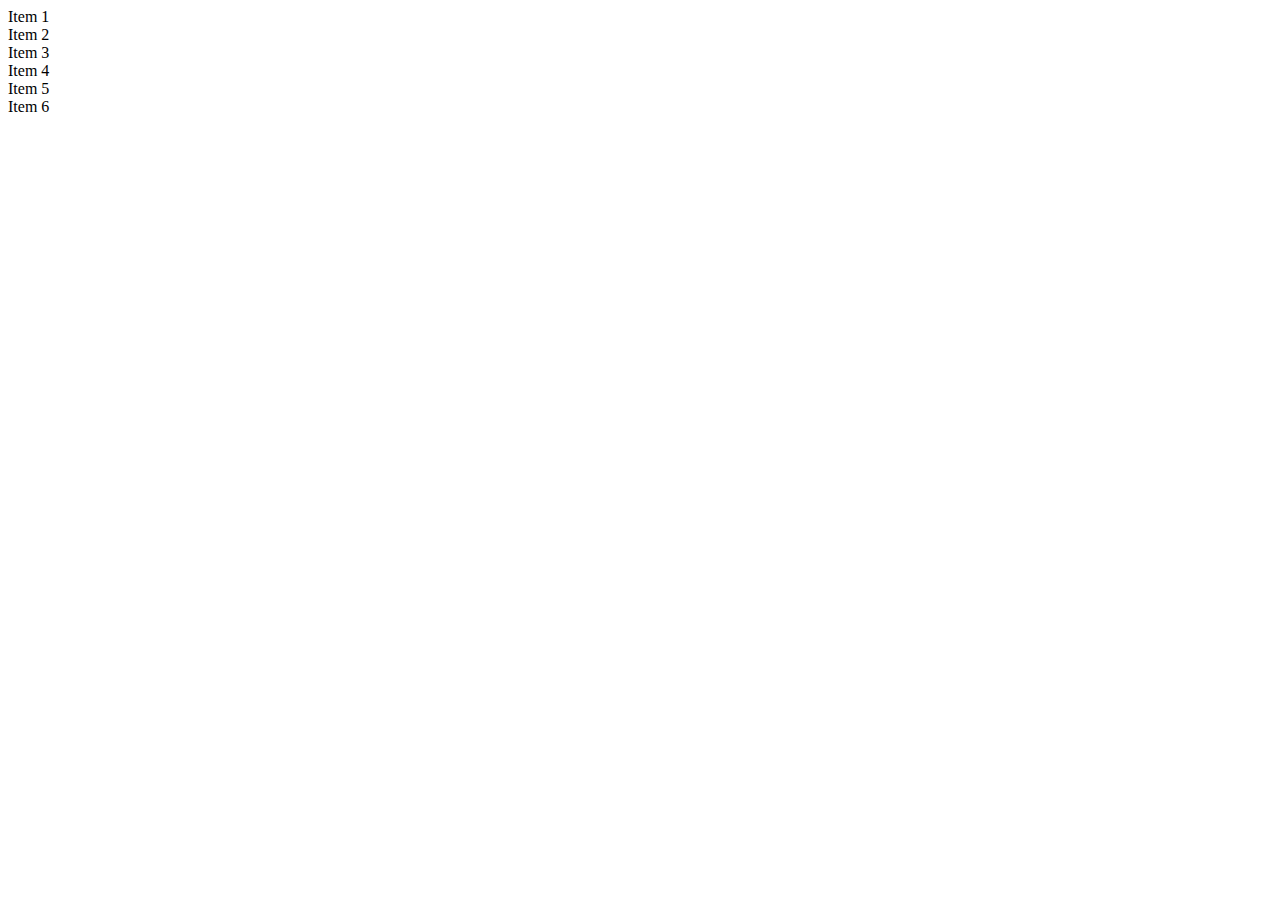
==== css_gridtarea1.html @ b3e8259d "Códigos HTML y CSS para Actividad CSS Grid :)" ====
<!DOCTYPE html>

<html lang="en">

    <head>

        <meta charset = "UTF-8">
        <meta http-equiv = "X-UA-Compatible" content = "IE=edge">
        <meta name = "viewport" content = "width=device-width, initial-scale=1.0">
        <link rel = "stylesheet" href = "../css/stylesgridtarea1.css">
        <title> CSS Grid - Joaquín Saldarriaga </title>

    </head>

    <body>

        <div class = "grid-container">

            <div class = "grid-item1"> Item 1 </div>
            <div class = "grid-item2"> Item 2 </div>
            <div class = "grid-item3"> Item 3 </div>
            <div class = "grid-item4"> Item 4 </div>
            <div class = "grid-item5"> Item 5 </div>
            <div class = "grid-item6"> Item 6 </div>
            
        </div>

    </body>

</html>
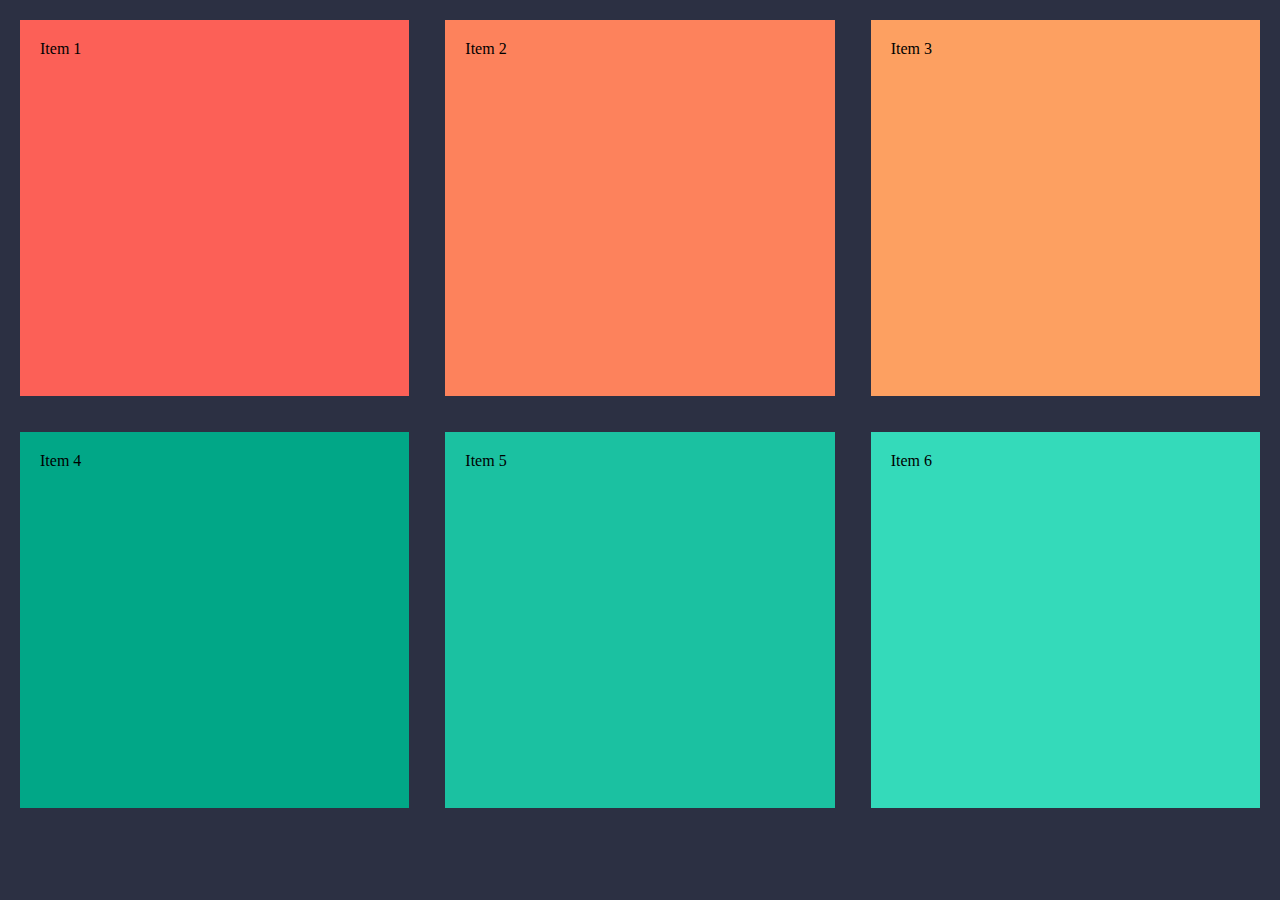
==== commit ae4adfd3: "Update css_gridtarea1.html" ====
--- a/css_gridtarea1.html
+++ b/css_gridtarea1.html
@@ -7,7 +7,7 @@
         <meta charset = "UTF-8">
         <meta http-equiv = "X-UA-Compatible" content = "IE=edge">
         <meta name = "viewport" content = "width=device-width, initial-scale=1.0">
-        <link rel = "stylesheet" href = "../css/stylesgridtarea1.css">
+        <link rel = "stylesheet" href = "stylesgridtarea1.css">
         <title> CSS Grid - Joaquín Saldarriaga </title>
 
     </head>
@@ -27,4 +27,4 @@
 
     </body>
 
-</html>+</html>
--- a/stylesgridtarea1.css
+++ b/stylesgridtarea1.css
@@ -0,0 +1,97 @@
+*{
+
+    box-sizing: border-box;
+
+}
+
+body, html {
+
+    margin: 0px;
+    padding: 0px;
+    
+}
+
+.grid-container {
+
+    display: grid; /*Lo más importante primero*/
+    padding: 20px;
+    height: 100vh;
+    width: 100vw;
+    background-color: #2C3043;
+    grid-template-columns: repeat(1fr, 1fr);
+    grid-template-rows: repeat(2, 1fr);
+    grid-gap: 4vh;
+
+    grid-template-areas: 
+        /* El puntoito es un "comodín". */
+        "header header header"
+        /* Columnas 1 / 2 / 3 */
+        ". content ."
+        ". content ."
+        ". content .";
+     
+}
+
+.grid-item1 {
+
+    background-color: #FC6057;
+    padding: 20px;
+    
+}
+
+.grid-item2 {
+
+    background-color: #FD825C;
+    padding: 20px;
+    
+}
+
+.grid-item3 {
+
+    background-color: #FDA061;
+    padding: 20px;
+    
+}
+
+.grid-item4 {
+
+    background-color: #01A787;
+    padding: 20px;
+    
+}
+
+.grid-item5 {
+
+    background-color: #1BC1A1;
+    padding: 20px;
+    
+}
+
+.grid-item6 {
+
+    background-color: #34DABA;
+    padding: 20px;
+    
+}
+
+#grid-header {
+
+    /* grid-area: header; */
+    grid-column: 1 / -1;
+
+}
+
+#grid-content {
+
+    /* grid-area: content; */
+    /* Columna o fila: #Desde / #Hasta */
+    grid-row: 2 / span 3; /* span = 'abárcame' n-filas*/
+    grid-column: 2;
+
+}
+
+#grid-footer {
+
+    grid-column: 1 /span 3;
+
+}
